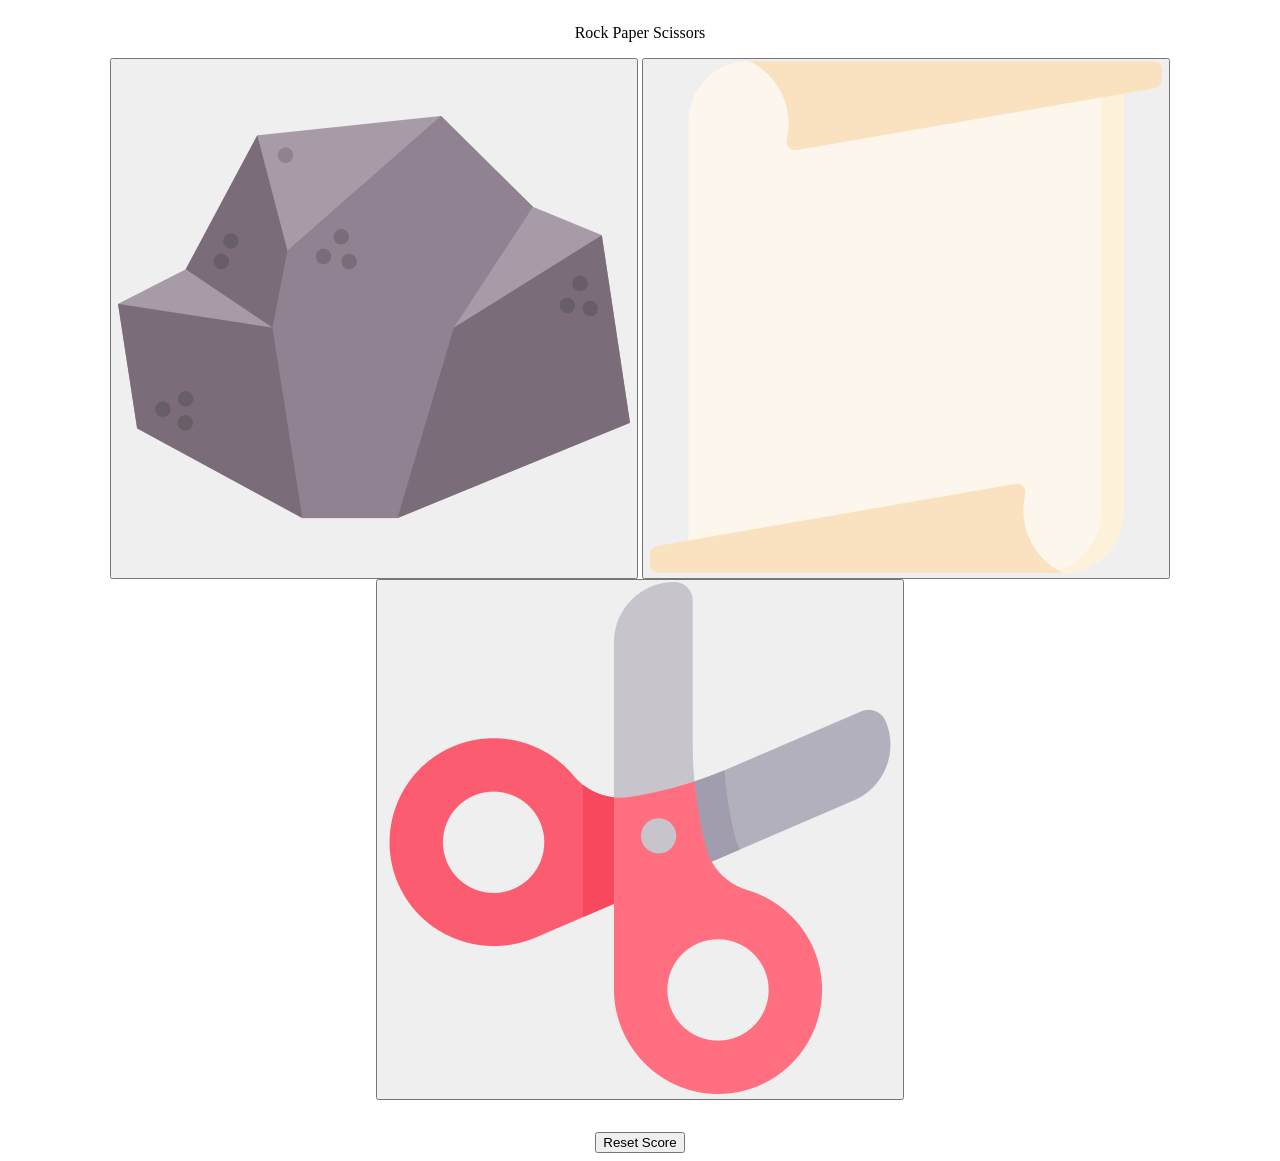
==== 10-rps.html @ 505dac3a "Add files via upload" ====
<!DOCTYPE html>
<html>
  <head>
    <title>Rock Paper Scissors</title>
    <link rel="stylesheet" href="styles/10-rps.css">
  </head>
  <body>
    <div style="display:flex; justify-content: center;">
      <div style="text-align:center;">
        <p class="title">Rock Paper Scissors</p>
        <button onclick="
          playGame('rock');
        " class="move-button">
          <img src="images/rock.png" class="move-icon">
        </button>

        <button onclick="
          playGame('paper');
        " class="move-button">
          <img src="images/paper.png" class="move-icon">
        </button>

        <button onclick="
          playGame('scissors');
        " class="move-button">
        <img src="images/scissors.png" class="move-icon">
        </button>

        <p class="js-result result"></p>
        <div style="justify-content:space-around; display:flex;" class="js-moves"></div>
        <p class="js-score score"></p>

        <button onclick="
          score.wins = 0;
          score.losses = 0;
          score.ties = 0;
          localStorage.removeItem('score');
          updateScoreElement(); //remember
          document.querySelector('.js-result').innerHTML = null;
          document.querySelector('.js-moves').innerHTML = null;
        " class="reset-score-button">Reset Score</button>
      </div>
    </div>
    <script src="scripts/10-rps.js"></script>
  </body>
</html>
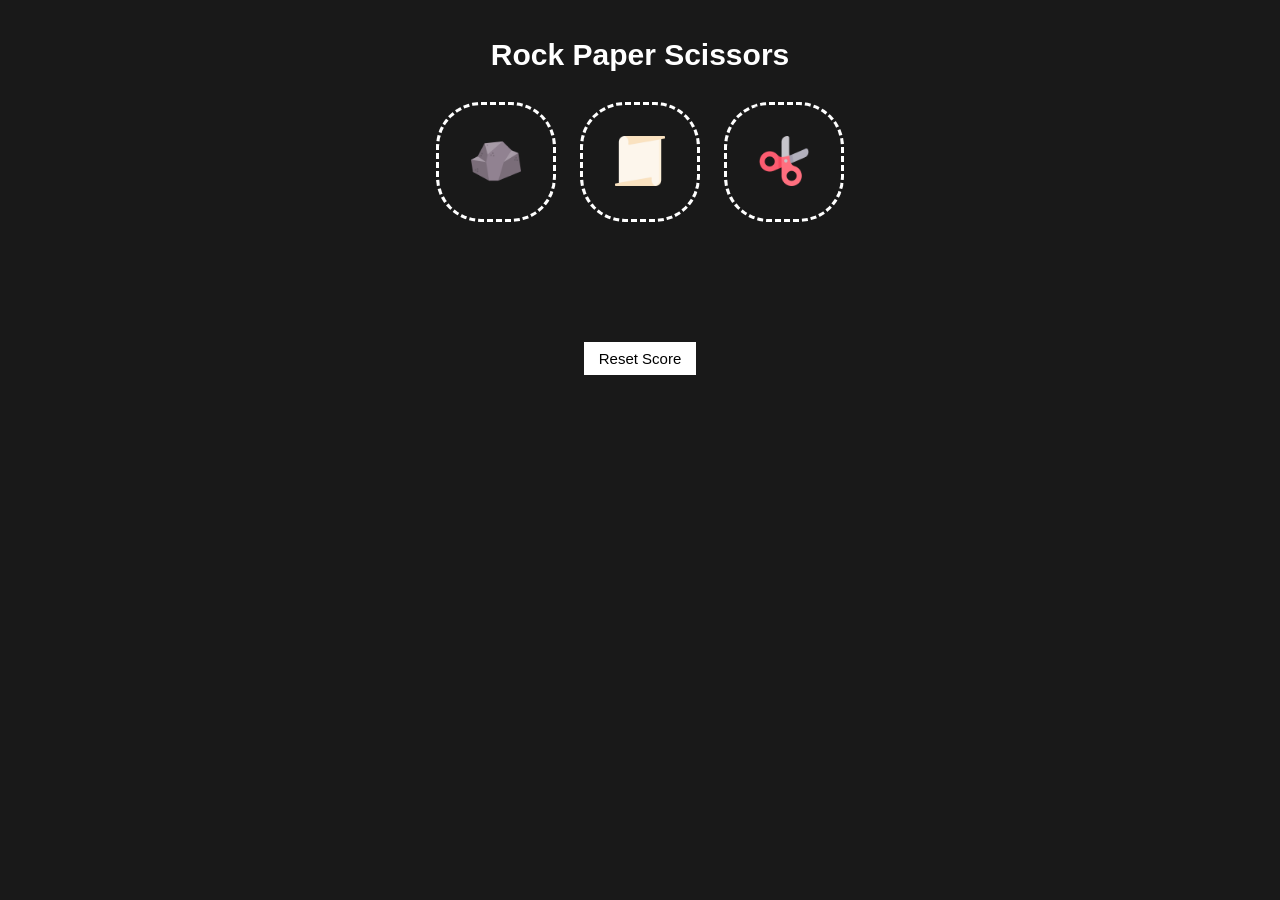
==== commit a6753317: "Update stylesheet and script references in HTML" ====
--- a/10-rps.html
+++ b/10-rps.html
@@ -2,7 +2,7 @@
 <html>
   <head>
     <title>Rock Paper Scissors</title>
-    <link rel="stylesheet" href="styles/10-rps.css">
+    <link rel="stylesheet" href="10-rps.css">
   </head>
   <body>
     <div style="display:flex; justify-content: center;">
@@ -41,6 +41,7 @@
         " class="reset-score-button">Reset Score</button>
       </div>
     </div>
-    <script src="scripts/10-rps.js"></script>
+    <script src="scripts/rps.js"></script>
   </body>
-</html>+
+</html>
--- a/10-rps.css
+++ b/10-rps.css
@@ -0,0 +1,45 @@
+body {
+  background-color: rgb(25,25,25);
+  color: white;
+  font-family: Arial;
+}
+.title {
+  font-weight: bold;
+  font-size: 30px;
+}
+.move-icon {
+  height: 50px;
+}
+.move-button {
+  background: transparent;
+  border: 3px dashed white;
+  width: 120px;
+  height: 120px;
+  border-radius: 45px;
+  margin: 0px 10px;
+  cursor: pointer;
+  transition: all 0.15s;
+}
+.move-button:hover {
+  border-radius: 60px;
+  background-color: rgba(255,255,255,10%);
+}
+.result {
+  font-size: 25px;
+  font-weight: bold;
+  margin-top: 80px;
+  margin-bottom: 10px;
+}
+.score {
+  margin-top: 40px;
+  margin-bottom: 15px;
+}
+.reset-score-button {
+  background-color: white;
+  border: none;
+  font-size: 15px;
+  padding: 8px 15px;
+  cursor: pointer
+}
+
+
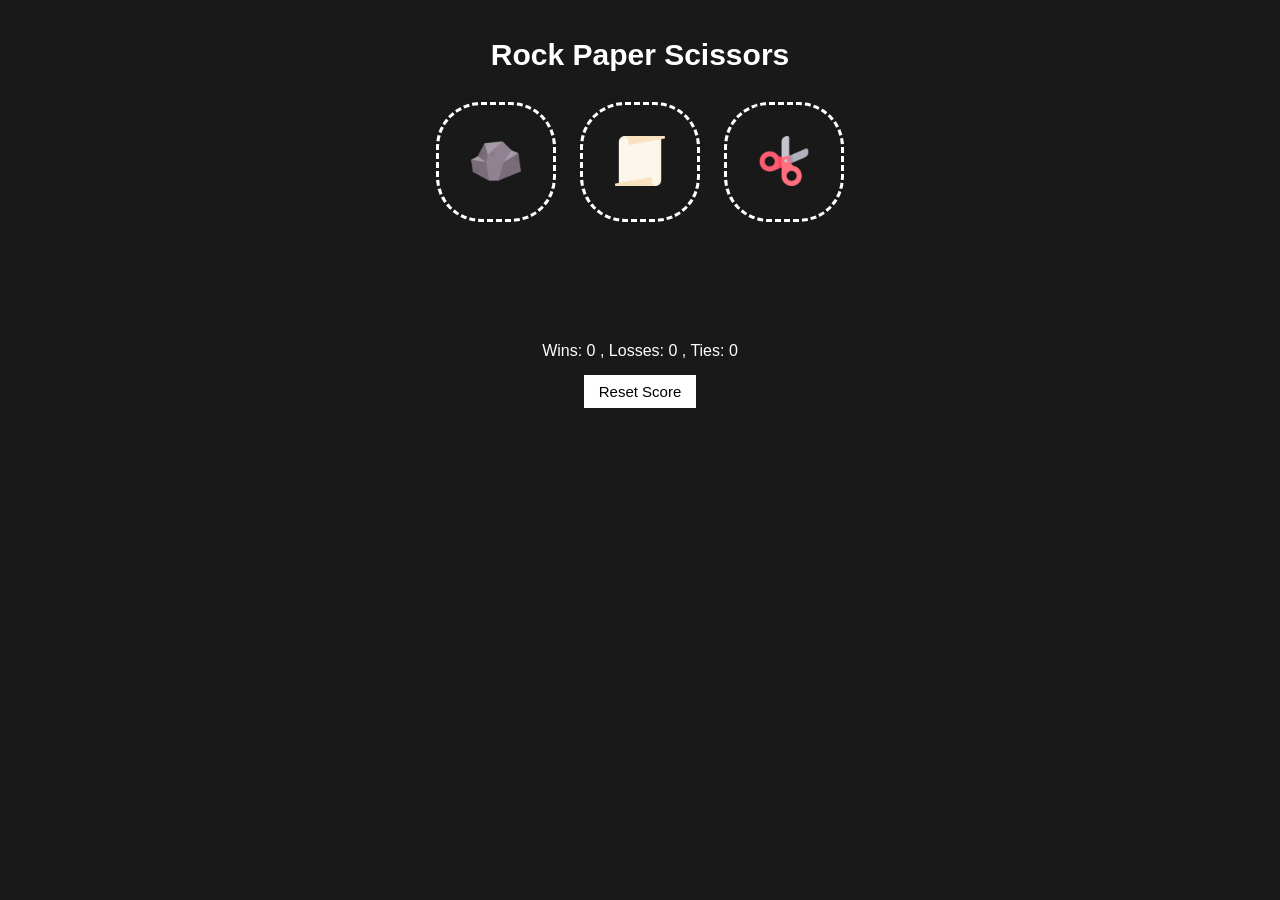
==== commit 0c267b01: "Add files via upload" ====
--- a/10-rps.html
+++ b/10-rps.html
@@ -2,7 +2,7 @@
 <html>
   <head>
     <title>Rock Paper Scissors</title>
-    <link rel="stylesheet" href="10-rps.css">
+    <link rel="stylesheet" href="styles/10-rps.css">
   </head>
   <body>
     <div style="display:flex; justify-content: center;">
@@ -41,7 +41,6 @@
         " class="reset-score-button">Reset Score</button>
       </div>
     </div>
-    <script src="scripts/rps.js"></script>
+    <script src="scripts/10-rps.js"></script>
   </body>
-
-</html>
+</html>
--- a/styles/10-rps.css
+++ b/styles/10-rps.css
@@ -0,0 +1,45 @@
+body {
+  background-color: rgb(25,25,25);
+  color: white;
+  font-family: Arial;
+}
+.title {
+  font-weight: bold;
+  font-size: 30px;
+}
+.move-icon {
+  height: 50px;
+}
+.move-button {
+  background: transparent;
+  border: 3px dashed white;
+  width: 120px;
+  height: 120px;
+  border-radius: 45px;
+  margin: 0px 10px;
+  cursor: pointer;
+  transition: all 0.15s;
+}
+.move-button:hover {
+  border-radius: 60px;
+  background-color: rgba(255,255,255,10%);
+}
+.result {
+  font-size: 25px;
+  font-weight: bold;
+  margin-top: 80px;
+  margin-bottom: 10px;
+}
+.score {
+  margin-top: 40px;
+  margin-bottom: 15px;
+}
+.reset-score-button {
+  background-color: white;
+  border: none;
+  font-size: 15px;
+  padding: 8px 15px;
+  cursor: pointer
+}
+
+
